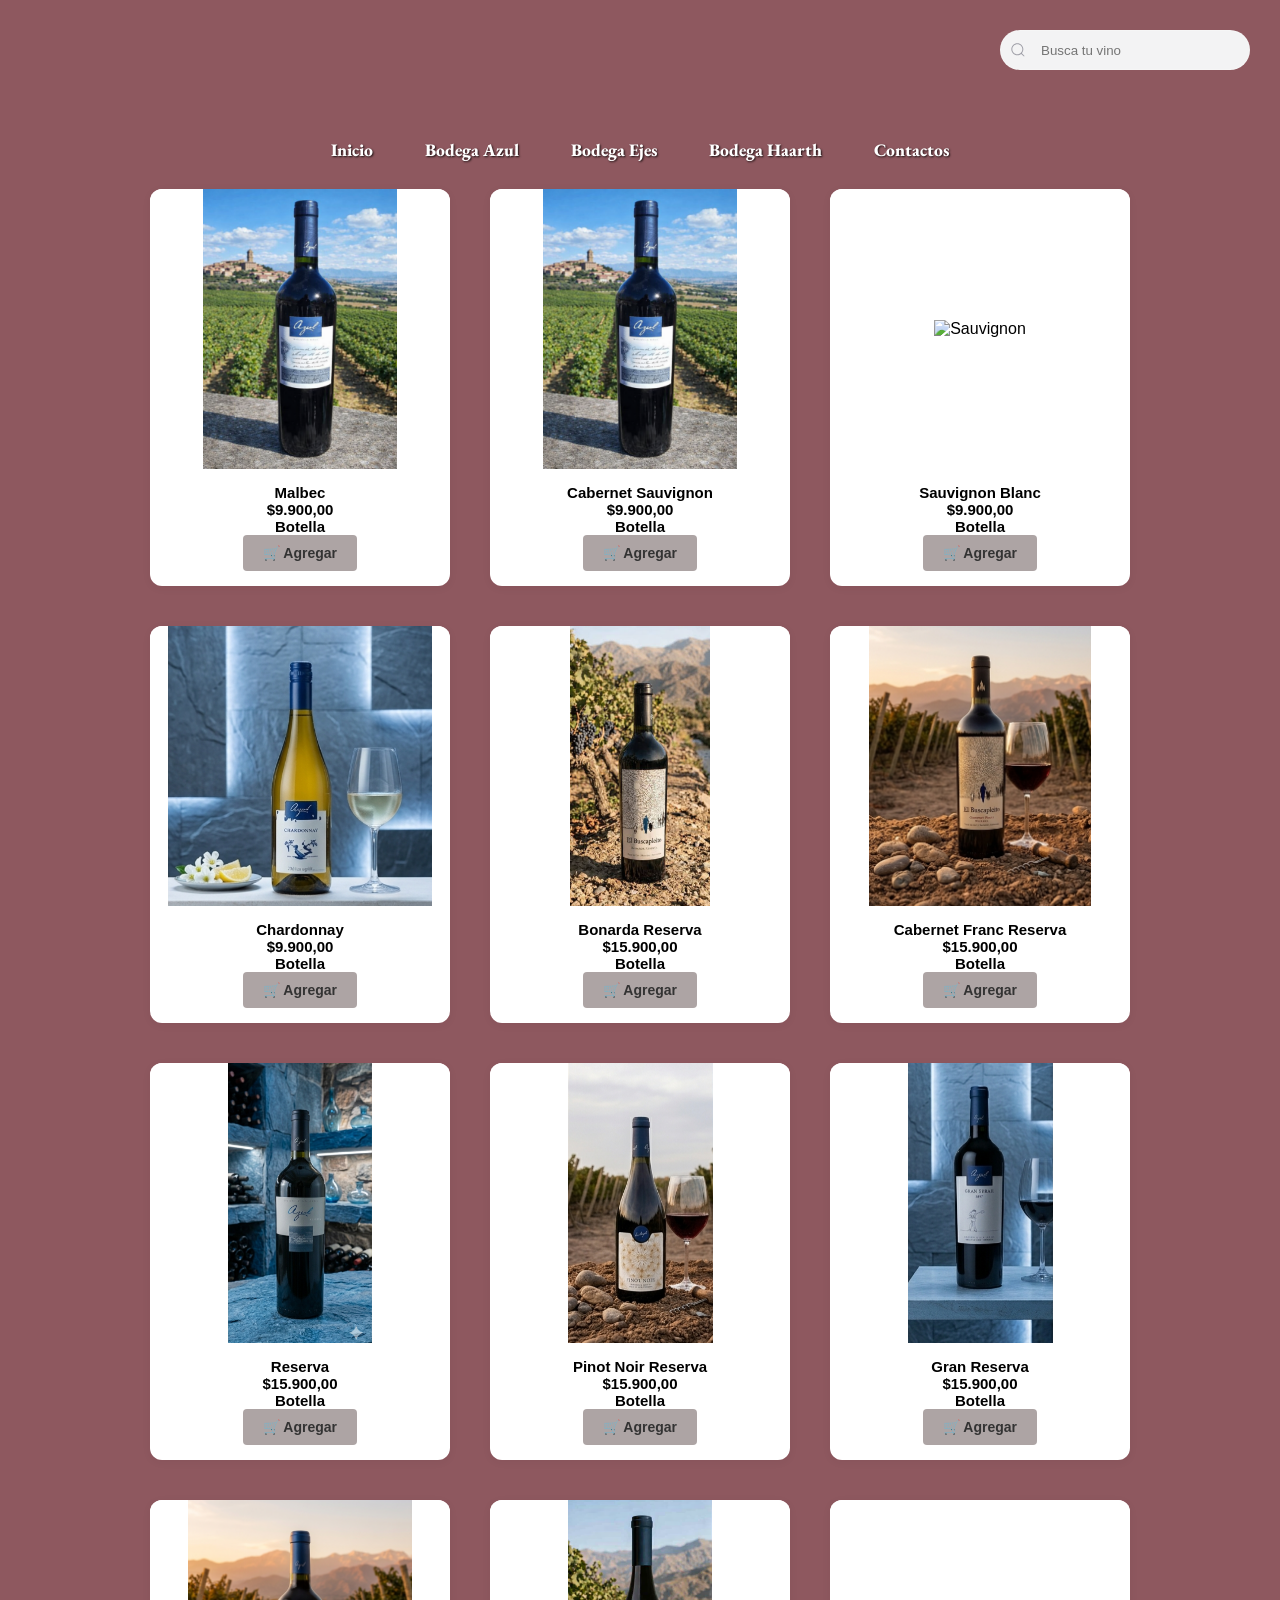
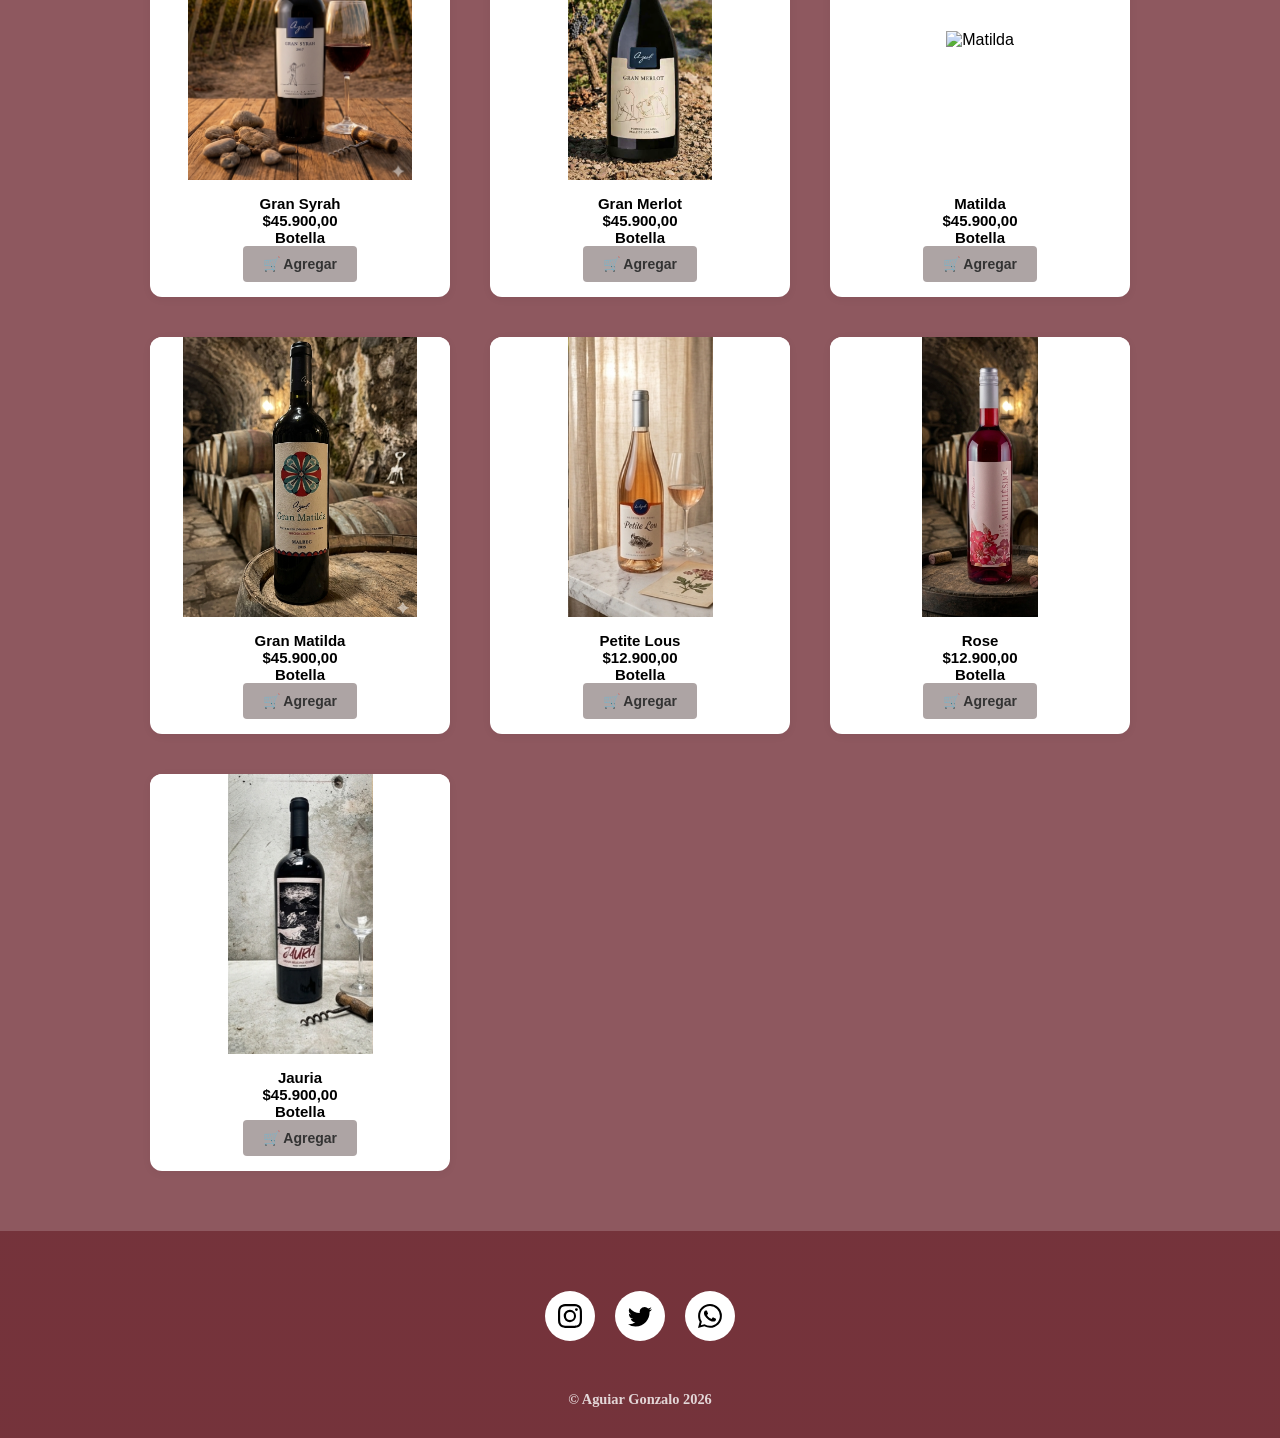
==== Bodega Azul.html @ d410c53e "bodega azul" ====
<!DOCTYPE html>
<html lang="en">

<head>
  <meta charset="UTF-8">
  <meta name="viewport" content="width=device-width, initial-scale=1.0">
  <meta name="robots" content="index, follow">
  <link rel="canonical" href="[https://www.tusitio.com/](https://www.tusitio.com/)">
  <meta property="og:type" content="website">
  <meta property="og:url" content="https://www.tusitio.com/">
  <meta property="og:title" content="Vallecito Vinos | Vinoteca ">
  <meta property="og:description" content="Descripción breve para redes sociales.">
  <meta property="og:image" content="https://www.tusitio.com/img/og-image.jpg">
  <link rel="icon" href="Logo vallecito.jpg" type="jpg">
  <link rel="stylesheet" href="Bodega Azul.css">
  <title>Vallecito Vinos | La Azul </title>

</head>

<body>

  <body>
    <!-- Buscador -->
    <div class="group">
      <svg class="icon" aria-hidden="true" viewBox="0 0 24 24">
        <g>
          <path
            d="M21.53 20.47l-3.66-3.66C19.195 15.24 20 13.214 20 11c0-4.97-4.03-9-9-9s-9 4.03-9 9 4.03 9 9 9c2.215 0 4.24-.804 5.808-2.13l3.66 3.66c.147.146.34.22.53.22s.385-.073.53-.22c.295-.293.295-.767.002-1.06zM3.5 11c0-4.135 3.365-7.5 7.5-7.5s7.5 3.365 7.5 7.5-3.365 7.5-7.5 7.5-7.5-3.365-7.5-7.5z">
          </path>
        </g>
      </svg>
      <input placeholder="Busca tu vino" type="Search" class="input">
    </div>
    <label for="menu-toggle" class="hamburguesa">
      <span></span><span></span><span></span>
    </label>
    <nav class="div2">
      <ul id="inicio.html" class="nav">
        <a href="index.html">Inicio</a>
        <a href="Bodega Azul.html">Bodega Azul</a>
        <a href="Bodega Ejes.html">Bodega Ejes</a>
        <a href="Bodega Haarth">Bodega Haarth</a>
        <a href="Contactos">Contactos</a>
      </ul>
    </nav>
   <div class="azul">
    <!-- MALBEC -->
    <div class="card">
        <div class="contenedor-foto">
            <img src="Bodega Azul/Malbec.png" alt="Malbec" class="img-grid">
        </div>
        <div class="botellas">
            <p>Malbec</p>
            <p class="precio">$9.900,00</p>
            <p class="unidad">Botella</p>
            <a href="#" class="carrito">🛒 Agregar</a>
        </div>
    </div>

    <!-- CABERNET SAUVIGNON -->
    <div class="card">
        <div class="contenedor-foto">
            <img src="Bodega Azul/Cabernet Sauvignon.png" alt="Cabernet" class="img-grid">
        </div>
        <div class="botellas">
            <p>Cabernet Sauvignon</p>
            <p class="precio">$9.900,00</p>
            <p class="unidad">Botella</p>
            <a href="#" class="carrito">🛒 Agregar</a>
        </div>
    </div>

    <!-- SAUVIGNON BLANC -->
    <div class="card">
        <div class="contenedor-foto">
            <img src="Bodega Azul/Sauvignon Blanc.PNG" alt="Sauvignon" class="img-grid">
        </div>
        <div class="botellas">
            <p>Sauvignon Blanc</p>
            <p class="precio">$9.900,00</p>
            <p class="unidad">Botella</p>
            <a href="#" class="carrito">🛒 Agregar</a>
        </div>
    </div>

    <!-- CHARDONNAY -->
    <div class="card">
        <div class="contenedor-foto">
            <img src="Bodega Azul/Chardonnay.PNG" alt="Chardonnay" class="img-grid">
        </div>
        <div class="botellas">
            <p>Chardonnay</p>
            <p class="precio">$9.900,00</p>
            <p class="unidad">Botella</p>
            <a href="#" class="carrito">🛒 Agregar</a>
        </div>
    </div>

    <!-- BONARDA RESERVA -->
    <div class="card">
        <div class="contenedor-foto">
            <img src="Bodega Azul/Bonarda.PNG" alt="Bonarda" class="img-grid">
        </div>
        <div class="botellas">
            <p>Bonarda Reserva</p>
            <p class="precio">$15.900,00</p>
            <p class="unidad">Botella</p>
            <a href="#" class="carrito">🛒 Agregar</a>
        </div>
    </div>

    <!-- CABERNET FRANC RESERVA -->
    <div class="card">
        <div class="contenedor-foto">
            <img src="Bodega Azul/Cabernet Franc.PNG" alt="Cabernet Franc" class="img-grid">
        </div>
        <div class="botellas">
            <p>Cabernet Franc Reserva</p>
            <p class="precio">$15.900,00</p>
            <p class="unidad">Botella</p>
            <a href="#" class="carrito">🛒 Agregar</a>
        </div>
    </div>

    <!-- RESERVA -->
    <div class="card">
        <div class="contenedor-foto">
            <img src="Bodega Azul/Reserva.PNG" alt="Reserva" class="img-grid">
        </div>
        <div class="botellas">
            <p>Reserva</p>
            <p class="precio">$15.900,00</p>
            <p class="unidad">Botella</p>
            <a href="#" class="carrito">🛒 Agregar</a>
        </div>
    </div>

    <!-- PINOT NOIR RESERVA -->
    <div class="card">
        <div class="contenedor-foto">
            <img src="Bodega Azul/Pinot Noir.PNG" alt="Pinot Noir" class="img-grid">
        </div>
        <div class="botellas">
            <p>Pinot Noir Reserva</p>
            <p class="precio">$15.900,00</p>
            <p class="unidad">Botella</p>
            <a href="#" class="carrito">🛒 Agregar</a>
        </div>
    </div>

    <!-- GRAN RESERVA -->
    <div class="card">
        <div class="contenedor-foto">
            <img src="Bodega Azul/Gran Reserva.PNG" alt="Gran Reserva" class="img-grid">
        </div>
        <div class="botellas">
            <p>Gran Reserva</p>
            <p class="precio">$15.900,00</p>
            <p class="unidad">Botella</p>
            <a href="#" class="carrito">🛒 Agregar</a>
        </div>
    </div>

    <!-- GRAN SYRAH -->
    <div class="card">
        <div class="contenedor-foto">
            <img src="Bodega Azul/Gran Syrah.png" alt="Gran Syrah" class="img-grid">
        </div>
        <div class="botellas">
            <p>Gran Syrah</p>
            <p class="precio">$45.900,00</p>
            <p class="unidad">Botella</p>
            <a href="#" class="carrito">🛒 Agregar</a>
        </div>
    </div>

    <!-- GRAN MERLOT -->
    <div class="card">
        <div class="contenedor-foto">
            <img src="Bodega Azul/Gran Merlot.PNG" alt="Gran Merlot" class="img-grid">
        </div>
        <div class="botellas">
            <p>Gran Merlot</p>
            <p class="precio">$45.900,00</p>
            <p class="unidad">Botella</p>
            <a href="#" class="carrito">🛒 Agregar</a>
        </div>
    </div>

    <!-- MATILDA -->
    <div class="card">
        <div class="contenedor-foto">
            <img src="Bodega Azul/Matilda.png" alt="Matilda" class="img-grid">
        </div>
        <div class="botellas">
            <p>Matilda</p>
            <p class="precio">$45.900,00</p>
            <p class="unidad">Botella</p>
            <a href="#" class="carrito">🛒 Agregar</a>
        </div>
    </div>

    <!-- GRAN MATILDA -->
    <div class="card">
        <div class="contenedor-foto">
            <img src="Bodega Azul/Gran Matilda.png" alt="Gran Matilda" class="img-grid">
        </div>
        <div class="botellas">
            <p>Gran Matilda</p>
            <p class="precio">$45.900,00</p>
            <p class="unidad">Botella</p>
            <a href="#" class="carrito">🛒 Agregar</a>
        </div>
    </div>

    <!-- PETITE LOUS -->
    <div class="card">
        <div class="contenedor-foto">
            <img src="Bodega Azul/Petite Lous.PNG" alt="Petite Lous" class="img-grid">
        </div>
        <div class="botellas">
            <p>Petite Lous</p>
            <p class="precio">$12.900,00</p>
            <p class="unidad">Botella</p>
            <a href="#" class="carrito">🛒 Agregar</a>
        </div>
    </div>

    <!-- ROSE -->
    <div class="card">
        <div class="contenedor-foto">
            <img src="Bodega Azul/Rose.PNG" alt="Rose" class="img-grid">
        </div>
        <div class="botellas">
            <p>Rose</p>
            <p class="precio">$12.900,00</p>
            <p class="unidad">Botella</p>
            <a href="#" class="carrito">🛒 Agregar</a>
        </div>
    </div>

    <!-- JAURIA -->
    <div class="card">
        <div class="contenedor-foto">
            <img src="Bodega Azul/Jauria.PNG" alt="Jauria" class="img-grid">
        </div>
        <div class="botellas">
            <p>Jauria</p>
            <p class="precio">$45.900,00</p>
            <p class="unidad">Botella</p>
            <a href="#" class="carrito">🛒 Agregar</a>
        </div>
    </div>
</div>


    <footer class="piedepagina">

      <div class="card2">

        <a class="social-link1">

          <svg viewBox="0 0 16 16" class="bi bi-instagram" fill="currentColor" height="16" width="16"
            xmlns="http://www.w3.org/2000/svg" style="color: black">

            <path fill="black"
              d="M8 0C5.829 0 5.556.01 4.703.048 3.85.088 3.269.222 2.76.42a3.917 3.917 0 0 0-1.417.923A3.927 3.927 0 0 0 .42 2.76C.222 3.268.087 3.85.048 4.7.01 5.555 0 5.827 0 8.001c0 2.172.01 2.444.048 3.297.04.852.174 1.433.372 1.942.205.526.478.972.923 1.417.444.445.89.719 1.416.923.51.198 1.09.333 1.942.372C5.555 15.99 5.827 16 8 16s2.444-.01 3.298-.048c.851-.04 1.434-.174 1.943-.372a3.916 3.916 0 0 0 1.416-.923c.445-.445.718-.891.923-1.417.197-.509.332-1.09.372-1.942C15.99 10.445 16 10.173 16 8s-.01-2.445-.048-3.299c-.04-.851-.175-1.433-.372-1.941a3.926 3.926 0 0 0-.923-1.417A3.911 3.911 0 0 0 13.24.42c-.51-.198-1.092-.333-1.943-.372C10.443.01 10.172 0 7.998 0h.003zm-.717 1.442h.718c2.136 0 2.389.007 3.232.046.78.035 1.204.166 1.486.275.373.145.64.319.92.599.28.28.453.546.598.92.11.281.24.705.275 1.485.039.843.047 1.096.047 3.231s-.008 2.389-.047 3.232c-.035.78-.166 1.203-.275 1.485a2.47 2.47 0 0 1-.599.919c-.28.28-.546.453-.92.598-.28.11-.704.24-1.485.276-.843.038-1.096.047-3.232.047s-2.39-.009-3.233-.047c-.78-.036-1.203-.166-1.485-.276a2.478 2.478 0 0 1-.92-.598 2.48 2.48 0 0 1-.6-.92c-.109-.281-.24-.705-.275-1.485-.038-.843-.046-1.096-.046-3.233 0-2.136.008-2.388.046-3.231.036-.78.166-1.204.276-1.486.145-.373.319-.64.599-.92.28-.28.546-.453.92-.598.282-.11.705-.24 1.485-.276.738-.034 1.024-.044 2.515-.045v.002zm4.988 1.328a.96.96 0 1 0 0 1.92.96.96 0 0 0 0-1.92zm-4.27 1.122a4.109 4.109 0 1 0 0 8.217 4.109 4.109 0 0 0 0-8.217zm0 1.441a2.667 2.667 0 1 1 0 5.334 2.667 2.667 0 0 1 0-5.334z">

            </path>

          </svg>

        </a>

        <a class="social-link2">

          <svg viewBox="0 0 16 16" class="bi bi-twitter" fill="currentColor" height="16" width="16"
            xmlns="http://www.w3.org/2000/svg" style="color: black">

            <path fill="black"
              d="M5.026 15c6.038 0 9.341-5.003 9.341-9.334 0-.14 0-.282-.006-.422A6.685 6.685 0 0 0 16 3.542a6.658 6.658 0 0 1-1.889.518 3.301 3.301 0 0 0 1.447-1.817 6.533 6.533 0 0 1-2.087.793A3.286 3.286 0 0 0 7.875 6.03a9.325 9.325 0 0 1-6.767-3.429 3.289 3.289 0 0 0 1.018 4.382A3.323 3.323 0 0 1 .64 6.575v.045a3.288 3.288 0 0 0 2.632 3.218 3.203 3.203 0 0 1-.865.115 3.23 3.23 0 0 1-.614-.057 3.283 3.283 0 0 0 3.067 2.277A6.588 6.588 0 0 1 .78 13.58a6.32 6.32 0 0 1-.78-.045A9.344 9.344 0 0 0 5.026 15z">

            </path>

          </svg> </a>

        <a class="social-link4">

          <svg viewBox="0 0 16 16" class="bi bi-whatsapp" fill="currentColor" height="16" width="16"
            xmlns="http://www.w3.org/2000/svg" style="color: black">

            <path fill="black"
              d="M13.601 2.326A7.854 7.854 0 0 0 7.994 0C3.627 0 .068 3.558.064 7.926c0 1.399.366 2.76 1.057 3.965L0 16l4.204-1.102a7.933 7.933 0 0 0 3.79.965h.004c4.368 0 7.926-3.558 7.93-7.93A7.898 7.898 0 0 0 13.6 2.326zM7.994 14.521a6.573 6.573 0 0 1-3.356-.92l-.24-.144-2.494.654.666-2.433-.156-.251a6.56 6.56 0 0 1-1.007-3.505c0-3.626 2.957-6.584 6.591-6.584a6.56 6.56 0 0 1 4.66 1.931 6.557 6.557 0 0 1 1.928 4.66c-.004 3.639-2.961 6.592-6.592 6.592zm3.615-4.934c-.197-.099-1.17-.578-1.353-.646-.182-.065-.315-.099-.445.099-.133.197-.513.646-.627.775-.114.133-.232.148-.43.05-.197-.1-.836-.308-1.592-.985-.59-.525-.985-1.175-1.103-1.372-.114-.198-.011-.304.088-.403.087-.088.197-.232.296-.346.1-.114.133-.198.198-.33.065-.134.034-.248-.015-.347-.05-.099-.445-1.076-.612-1.47-.16-.389-.323-.335-.445-.34-.114-.007-.247-.007-.38-.007a.729.729 0 0 0-.529.247c-.182.198-.691.677-.691 1.654 0 .977.71 1.916.81 2.049.098.133 1.394 2.132 3.383 2.992.47.205.84.326 1.129.418.475.152.904.129 1.246.08.38-.058 1.171-.48 1.338-.943.164-.464.164-.86.114-.943-.049-.084-.182-.133-.38-.232z">

            </path>

          </svg>

        </a>

      </div>

      <h2 class="copy">© Aguiar Gonzalo 2026</h2>

    </footer>

  </body>

</html>
---- Bodega Azul.css ----
@import url('https://fonts.googleapis.com/css2?family=EB+Garamond:ital,wght@0,400..800;1,400..800&display=swap');

* {
    box-sizing: border-box;
    /* Fundamental para responsive */
    margin: 0;
    padding: 0;
}

body {
    background-color: rgba(114, 47, 55, 0.8);
    font-family: "EB Garamond", serif;
    overflow-x: hidden;
    /* Evita scroll horizontal */
}

/* --- BUSCADOR --- */
.group {
    display: flex;
    align-items: center;
    position: relative;
    max-width: 250px;
    margin: 30px 30px 20px auto;
}

/* --- MENU DE NAVEGACIÓN --- */
.nav {
    display: flex;
    justify-content: center;
    gap: 20px;
    padding: 20px 0;
    z-index: 1000;
}

.nav a {
    text-decoration: none;
    color: #ffffff;
    font-size: 1.1rem;
    font-weight: 800;
    padding: 8px 16px;
    transition: all 0.4s ease;
    text-shadow: 1px 1px 2px rgba(0, 0, 0, 0.8);
    position: sticky;
    margin-top: 20px;
}

.nav a:hover {
    transform: scale(1.1);
    color: #ffcccb;
}

/* Contenedor de la grilla */
.azul {
 display: grid;
    /* Crea columnas*/
    grid-template-columns: repeat(3, 300px);  
    column-gap: 50px; 
    gap:40px;
    justify-content: center;
    
}

/* LA CARD: Tamaño inamovible */
.card{
    
    width: 300px;
    background-color: white;
    border-radius: 12px;
    overflow: hidden;
    /* Quitamos el borde negro y ponemos una sombra suave */
    box-shadow: 0 2px 10px rgba(0,0,0,0.05);
    display: flex;
    flex-direction: column;
    font-family: 'Oswald', sans-serif; /* Tipografía condensada recomendada */
    
}


/* MARCO PARA LA IMAGEN: Evita que fotos grandes empujen el texto */
.img-grid {
    max-height: 300px;
    max-width: 300px;
    object-fit: contain;
    /* Si la botella se ve chica, bajamos el padding */
    padding: 5px;    
}

.contenedor-foto {
    width: 100%;
    height: 280px;
    background-color: white; /* Gris muy clarito */
    display: flex;
    align-items: center;
    justify-content: center;    
    overflow: hidden;
}

.botellas {
    padding: 15px;
    text-align: center;
    gap:300px;
}

.botellas p {
    margin: 0;
    font-size: 15px;
    font-weight: bold;
    color: #000;
}
.carrito {
    display: inline-block;
    background-color: #ada4a4; /* Gris claro como el de 'Agregar' */
    color: #333;
    padding: 10px 20px;
    text-decoration: none;
    border-radius: 4px;
    font-weight: bold;
    font-size: 14px;
    transition: all 0.4s ease;
}

.carrito:hover {
    background-color: #e0e0e0;
    transform: scale(1.1);
}

.input {
    height: 40px;
    width: 100%;
    padding: 0 1rem 0 2.5rem;
    border: 1px solid rgba(255, 255, 255, 0.2);
    border-radius: 50px;
    background-color: #f3f3f4;
    transition: .3s ease;
}

.icon {
    position: absolute;
    left: 10px;
    fill: #9e9ea7;
    width: 1rem;
    height: 1rem;
}

/* ==========================================
   FOOTER
   ========================================== */

/* El contenedor de los círculos */
.piedepagina {
    display: flex;
    flex-direction: column;
    align-items: center;
    padding: 60px 10% 30px 10%;
    margin-top: 60px;
    background: linear-gradient(rgba(114, 47, 55, 0.9), rgba(114, 47, 55, 0.9));
    width: 100%;
}

/* El contenedor de los círculos */
.card2 {
    display: flex;
    flex-direction: row; /* Asegura que estén uno al lado del otro */
    justify-content: center;
    align-items: center;
    gap: 20px;
    height: auto; /* Quitamos el height fijo de 40px que los cortaba */
    width: auto;
    transform: none; /* Quitamos el translateY que los movía raro */
    margin-bottom: 30px;
    
}

/* Estilo para cada círculo de red social */
.card2 .social-link1, .card2 .social-link2, .card2 .social-link4 {
    display: flex;
    align-items: center;
    justify-content: center;
    width: 50px;  /* Tamaño del círculo */
    height: 50px; 
    background-color: white;
    border-radius: 50%;
    transition: 0.3s;
    text-decoration: none;
    flex-shrink: 0; /* Que no se aplasten */
}

/* Tamaño de los iconos SVG dentro de los círculos */
.card2 svg {
    width: 24px;
    height: 24px;
    fill: #000000; /* Color inicial del icono */
    transition: 0.3s;
}

/* --- EFECTOS HOVER (Tus colores originales) --- */

/* Instagram */
.card2 .social-link1:hover {
    background: linear-gradient(45deg, #f09433 0%, #e6683c 25%, #dc2743 50%, #cc2366 75%, #bc1888 100%);
    animation: bounce_613 0.4s linear;
}

/* Twitter */
.card2 .social-link2:hover {
    background-color: #00ccff;
    animation: bounce_613 0.4s linear;
}

/* WhatsApp */
.card2 .social-link4:hover {
    background-color: #12a50b;
    animation: bounce_613 0.4s linear;
}

/* Cambiar el icono a blanco cuando pasas el mouse */
.card2 a:hover svg {
    fill: #ffffff;
}

/* Copyright centrado */
.copy {
    color: #ffffff;
    font-family: 'Times New Roman', Times, serif;
    font-size: 0.9rem;
    text-align: center;
    width: 100%;
    margin-top: 20px;
    opacity: 0.8;
}

/* Animación de rebote que ya tenías */
@keyframes bounce_613 {
    40% {
        transform: scale(1.4);
    }

    60% {
        transform: scale(0.8);
    }

    80% {
        transform: scale(1.2);
    }

    100% {
        transform: scale(1);
    }
}
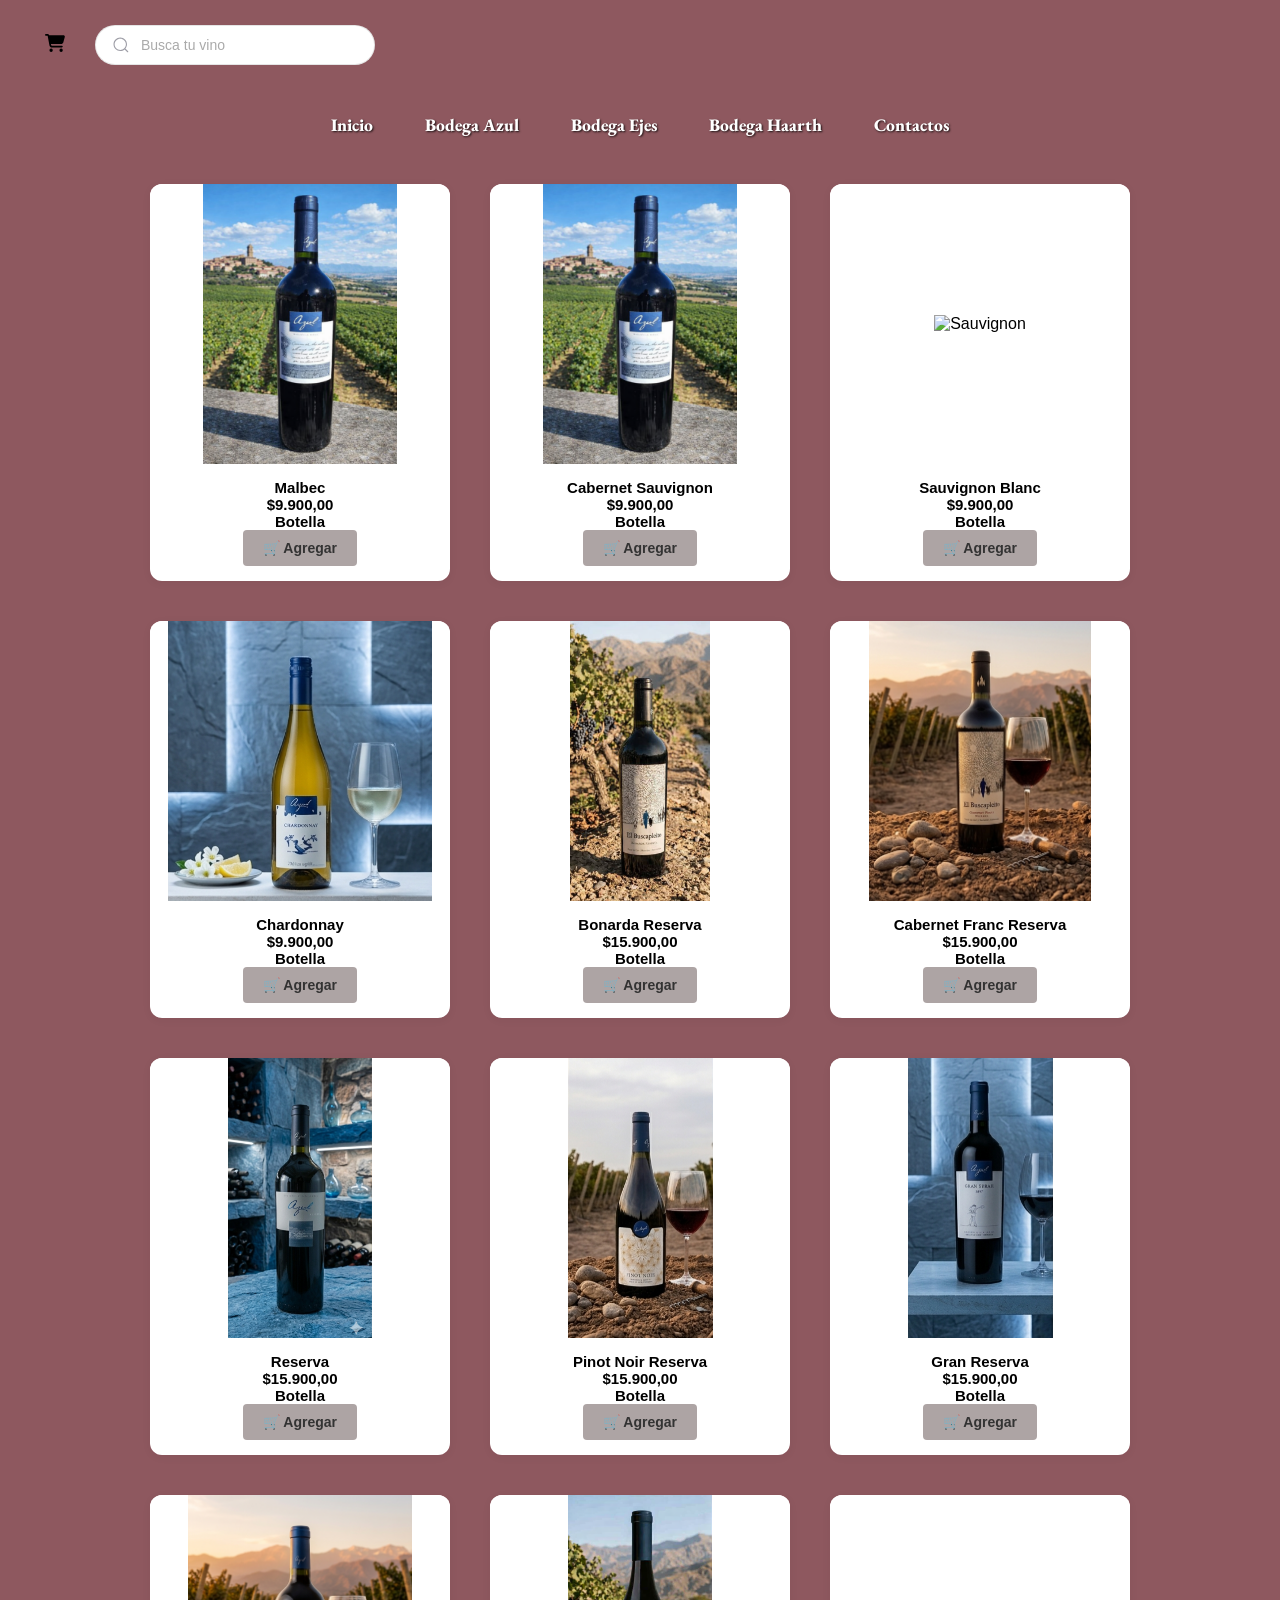
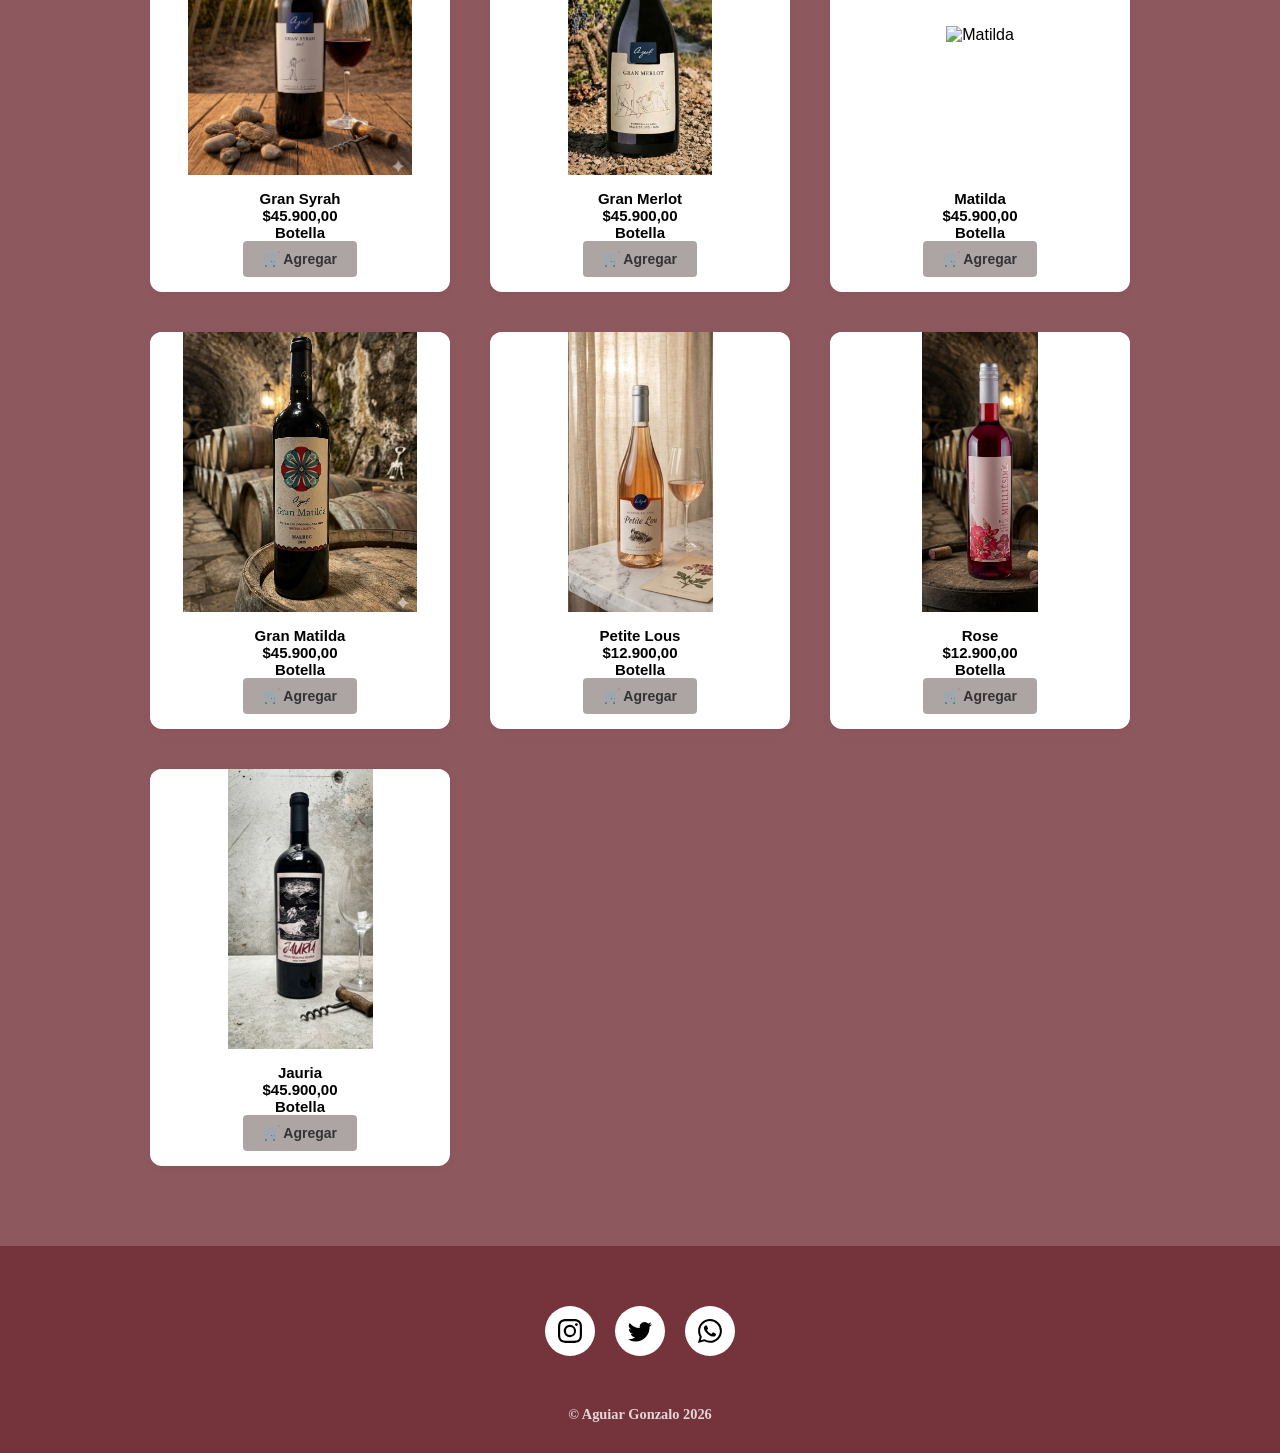
==== commit ea2b5a9f: "la azul" ====
--- a/Bodega Azul.html
+++ b/Bodega Azul.html
@@ -16,24 +16,71 @@
   <title>Vallecito Vinos | La Azul </title>
 
 </head>
-
-<body>
-
+   
   <body>
-    <!-- Buscador -->
-    <div class="group">
-      <svg class="icon" aria-hidden="true" viewBox="0 0 24 24">
-        <g>
-          <path
-            d="M21.53 20.47l-3.66-3.66C19.195 15.24 20 13.214 20 11c0-4.97-4.03-9-9-9s-9 4.03-9 9 4.03 9 9 9c2.215 0 4.24-.804 5.808-2.13l3.66 3.66c.147.146.34.22.53.22s.385-.073.53-.22c.295-.293.295-.767.002-1.06zM3.5 11c0-4.135 3.365-7.5 7.5-7.5s7.5 3.365 7.5 7.5-3.365 7.5-7.5 7.5-7.5-3.365-7.5-7.5z">
+    
+    <!-- ==========================================
+     CHECKBOX OCULTO (PARA EL MENÚ HAMBURGUESA)
+     ========================================== -->
+<input type="checkbox" id="menu-toggle" class="menu-toggle">
+
+<!-- ==========================================
+     OVERLAY (FONDO OSCURO AL ABRIR MENÚ)
+     ========================================== -->
+<div class="menu-overlay"></div>
+
+<!-- ==========================================
+     ENCABEZADO CON CARRITO Y BUSCADOR
+     ========================================== -->
+<div class="encabezado">
+  <div class="carrito-compra">
+    <!-- 1. BLOQUE DEL ÍCONO (Siempre visible) -->
+    <div class="card-icon">
+      <div class="icon-cart-box">
+        <!-- SVG del Carrito de Compras -->
+        <svg height="20" width="20" viewBox="0 0 576 512">
+          <path fill="#000"
+            d="M0 24C0 10.7 10.7 0 24 0H69.5c22 0 41.5 12.8 50.6 32h411c26.3 0 45.5 25 38.6 50.4l-41 152.3c-8.5 31.4-37 53.3-69.5 53.3H170.7l5.4 28.5c2.2 11.3 12.1 19.5 23.6 19.5H488c13.3 0 24 10.7 24 24s-10.7 24-24 24H199.7c-34.6 0-64.3-24.6-70.7-58.5L77.4 54.5c-.7-3.8-4-6.5-7.9-6.5H24C10.7 48 0 37.3 0 24zM128 464a48 48 0 1 1 96 0 48 48 0 1 1 -96 0zm336-48a48 48 0 1 1 0 96 48 48 0 1 1 0-96z">
           </path>
-        </g>
-      </svg>
-      <input placeholder="Busca tu vino" type="Search" class="input">
-    </div>
-    <label for="menu-toggle" class="hamburguesa">
-      <span></span><span></span><span></span>
-    </label>
+        </svg>
+      </div>
+    </div>
+
+    <!-- 2. BLOQUE DE LA TARJETA (Aparece con el CSS Hover) -->
+    <div class="card-wrapper">
+      <div class="close-icon-box">
+        <svg height="20" width="20" viewBox="0 0 352 512">
+          <path fill="#000"
+            d="M342.6 150.6c12.5-12.5 12.5-32.8 0-45.3s-32.8-12.5-45.3 0L192 210.7 86.6 105.4c-12.5-12.5-32.8-12.5-45.3 0s-12.5 32.8 0 45.3L146.7 256 41.4 361.4c-12.5 12.5-12.5 32.8 0 45.3s32.8 12.5 45.3 0L192 301.3 297.4 406.6c12.5 12.5 32.8 12.5 45.3 0s12.5-32.8 0-45.3L237.3 256 342.6 150.6z">
+          </path>
+        </svg>
+      </div>
+      <p class="cart-empty">Tu carrito está vacío</p>
+      <button class="button">
+        <p>ver carrito</p>
+      </button>
+    </div>
+  </div>
+
+  <div class="buscador">
+    <svg class="icon" aria-hidden="true" viewBox="0 0 24 24">
+      <g>
+        <path d="M21.53 20.47l-3.66-3.66C19.195 15.24 20 13.214 20 11c0-4.97-4.03-9-9-9s-9 4.03-9 9 4.03 9 9 9c2.215 0 4.24-.804 5.808-2.13l3.66 3.66c.147.146.34.22.53.22s.385-.073.53-.22c.295-.293.295-.767.002-1.06zM3.5 11c0-4.135 3.365-7.5 7.5-7.5s7.5 3.365 7.5 7.5-3.365 7.5-7.5 7.5-7.5-3.365-7.5-7.5z">
+        </path>
+      </g>
+    </svg>
+    <input placeholder="Busca tu vino" type="Search" class="input">
+  </div>
+</div>
+
+<!-- ==========================================
+     BOTÓN HAMBURGUESA (LAS 3 RAYITAS)
+     ========================================== -->
+<label for="menu-toggle" class="menu-hamburguesa">
+  <span></span>
+  <span></span>
+  <span></span>
+</label>
     <nav class="div2">
       <ul id="inicio.html" class="nav">
         <a href="index.html">Inicio</a>
--- a/Bodega Azul.css
+++ b/Bodega Azul.css
@@ -2,7 +2,6 @@
 
 * {
     box-sizing: border-box;
-    /* Fundamental para responsive */
     margin: 0;
     padding: 0;
 }
@@ -11,19 +10,248 @@
     background-color: rgba(114, 47, 55, 0.8);
     font-family: "EB Garamond", serif;
     overflow-x: hidden;
-    /* Evita scroll horizontal */
-}
-
-/* --- BUSCADOR --- */
-.group {
-    display: flex;
-    align-items: center;
+}
+
+/* ==========================================
+   MENÚ HAMBURGUESA (ESTILOS BASE)
+   ========================================== */
+.menu-toggle {
+    display: none;
+}
+
+.menu-hamburguesa {
+    display: none;
+    flex-direction: column;
+    justify-content: space-between;
+    width: 30px;
+    height: 22px;
+    cursor: pointer;
+    z-index: 1002;
+    position: absolute;
+    top: 30px;
+    left: 20px;
+}
+
+.menu-hamburguesa span {
+    display: block;
+    width: 100%;
+    height: 3px;
+    background-color: #ffffff;
+    border-radius: 3px;
+    transition: all 0.3s ease-in-out;
+}
+
+.menu-toggle:checked ~ .menu-hamburguesa span:nth-child(1) {
+    transform: translateY(9.5px) rotate(45deg);
+}
+
+.menu-toggle:checked ~ .menu-hamburguesa span:nth-child(2) {
+    opacity: 0;
+    transform: scaleX(0);
+}
+
+.menu-toggle:checked ~ .menu-hamburguesa span:nth-child(3) {
+    transform: translateY(-9.5px) rotate(-45deg);
+}
+
+.menu-overlay {
+    position: fixed;
+    top: 0;
+    left: 0;
+    width: 100%;
+    height: 100%;
+    background-color: rgba(0, 0, 0, 0.6);
+    backdrop-filter: blur(3px);
+    z-index: 998;
+    opacity: 0;
+    visibility: hidden;
+    transition: all 0.3s ease;
+    pointer-events: none;
+}
+
+.menu-toggle:checked ~ .menu-overlay {
+    opacity: 1;
+    visibility: visible;
+    pointer-events: auto;
+}
+
+/* Menú de navegación para versión hamburguesa */
+.nav-menu {
+    position: fixed;
+    top: 0;
+    left: -280px;
+    width: 280px;
+    height: 100%;
+    background-color: rgba(114, 47, 55, 0.95);
+    backdrop-filter: blur(10px);
+    z-index: 1000;
+    transition: left 0.3s ease;
+    padding-top: 80px;
+}
+
+.menu-toggle:checked ~ .nav-menu {
+    left: 0;
+}
+
+.nav-menu a {
+    display: block;
+    text-decoration: none;
+    color: #ffffff;
+    font-size: 1.2rem;
+    font-weight: 800;
+    padding: 15px 30px;
+    transition: all 0.3s ease;
+    border-bottom: 1px solid rgba(255,255,255,0.2);
+}
+
+.nav-menu a:hover {
+    background-color: rgba(255,255,255,0.2);
+    padding-left: 40px;
+}
+
+/* ==========================================
+   ENCABEZADO (CARRITO + BUSCADOR)
+   ========================================== */
+.encabezado {
+    display: flex;
+    align-items: center;
+    justify-content: flex-start;
+    gap: 20px;
+    margin-top: 25px;
+    margin-left: 35px;
+    margin-right: 35px;
     position: relative;
-    max-width: 250px;
-    margin: 30px 30px 20px auto;
-}
-
-/* --- MENU DE NAVEGACIÓN --- */
+}
+
+.buscador {
+    position: relative;
+    display: flex;
+    align-items: center;
+    height: 40px;
+    width: 280px;
+    border-radius: 50px;
+    background-color: #ffffff;
+    border: 1px solid rgba(0, 0, 0, 0.1);
+    transition: .3s ease;
+}
+
+.icon {
+    position: absolute;
+    left: 16px;
+    fill: #9e9ea7;
+    width: 18px;
+    height: 18px;
+    pointer-events: none;
+}
+
+.input {
+    border: none;
+    outline: none;
+    background: transparent;
+    height: 100%;
+    width: 100%;
+    padding: 0 20px 0 45px;
+    border-radius: 50px;
+    font-size: 14px;
+    color: #333;
+}
+
+.input::placeholder {
+    color: #aaa;
+}
+
+/* ==========================================
+   CARRITO DE COMPRAS
+   ========================================== */
+.carrito-compra {
+    position: relative;
+    display: flex;
+    align-items: center;
+}
+
+.card-icon {
+    width: 40px;
+    height: 40px;
+    display: flex;
+    align-items: center;
+    justify-content: center;
+    cursor: pointer;
+    transition: transform 0.3s ease-in-out;
+}
+
+.carrito-compra:hover .card-icon {
+    transform: scale(1.05) translateY(-3px);
+}
+
+.card-wrapper {
+    position: absolute;
+    top: 100%;
+    left: 0;
+    right: auto;
+    width: 280px;
+    background-color: #ffffff;
+    border: 1px solid #e0e0e0;
+    border-radius: 12px;
+    padding: 20px;
+    box-shadow: 0 10px 25px rgba(0, 0, 0, 0.1);
+    margin-top: 10px;
+    z-index: 100;
+    opacity: 0;
+    visibility: hidden;
+    transform: translateY(15px);
+    transition: transform 0.3s ease-in-out, opacity 0.3s ease-in-out, visibility 0.3s ease-in-out;
+}
+
+.carrito-compra:hover .card-wrapper {
+    opacity: 1;
+    visibility: visible;
+    transform: translateY(0);
+}
+
+.close-icon-box {
+    position: absolute;
+    top: 12px;
+    right: 12px;
+    cursor: pointer;
+    opacity: 0.5;
+    transition: opacity 0.2s;
+}
+
+.close-icon-box:hover {
+    opacity: 1;
+}
+
+.cart-empty {
+    color: #757575;
+    font-size: 14px;
+    text-align: center;
+    margin: 20px 0;
+}
+
+.button {
+    width: 100%;
+    background-color: #000000;
+    color: #ffffff;
+    border: none;
+    padding: 10px 15px;
+    border-radius: 6px;
+    cursor: pointer;
+    font-weight: 500;
+    transition: background-color 0.2s;
+}
+
+.button:hover {
+    background-color: #333333;
+}
+
+.button p {
+    margin: 0;
+    text-transform: uppercase;
+    font-size: 14px;
+    letter-spacing: 1px;
+}
+
+/* --- MENU DE NAVEGACIÓN (versión desktop) --- */
 .nav {
     display: flex;
     justify-content: center;
@@ -40,7 +268,6 @@
     padding: 8px 16px;
     transition: all 0.4s ease;
     text-shadow: 1px 1px 2px rgba(0, 0, 0, 0.8);
-    position: sticky;
     margin-top: 20px;
 }
 
@@ -51,54 +278,46 @@
 
 /* Contenedor de la grilla */
 .azul {
- display: grid;
-    /* Crea columnas*/
-    grid-template-columns: repeat(3, 300px);  
-    column-gap: 50px; 
-    gap:40px;
+    display: grid;
+    grid-template-columns: repeat(3, 300px);
+    column-gap: 50px;
+    gap: 40px;
     justify-content: center;
-    
-}
-
-/* LA CARD: Tamaño inamovible */
-.card{
-    
+    padding: 20px;
+}
+
+/* LA CARD */
+.card {
     width: 300px;
     background-color: white;
     border-radius: 12px;
     overflow: hidden;
-    /* Quitamos el borde negro y ponemos una sombra suave */
     box-shadow: 0 2px 10px rgba(0,0,0,0.05);
     display: flex;
     flex-direction: column;
-    font-family: 'Oswald', sans-serif; /* Tipografía condensada recomendada */
-    
-}
-
-
-/* MARCO PARA LA IMAGEN: Evita que fotos grandes empujen el texto */
+    font-family: 'Oswald', sans-serif;
+}
+
 .img-grid {
     max-height: 300px;
     max-width: 300px;
     object-fit: contain;
-    /* Si la botella se ve chica, bajamos el padding */
-    padding: 5px;    
+    padding: 5px;
 }
 
 .contenedor-foto {
     width: 100%;
     height: 280px;
-    background-color: white; /* Gris muy clarito */
-    display: flex;
-    align-items: center;
-    justify-content: center;    
+    background-color: white;
+    display: flex;
+    align-items: center;
+    justify-content: center;
     overflow: hidden;
 }
 
 .botellas {
     padding: 15px;
     text-align: center;
-    gap:300px;
 }
 
 .botellas p {
@@ -107,9 +326,10 @@
     font-weight: bold;
     color: #000;
 }
+
 .carrito {
     display: inline-block;
-    background-color: #ada4a4; /* Gris claro como el de 'Agregar' */
+    background-color: #ada4a4;
     color: #333;
     padding: 10px 20px;
     text-decoration: none;
@@ -124,29 +344,9 @@
     transform: scale(1.1);
 }
 
-.input {
-    height: 40px;
-    width: 100%;
-    padding: 0 1rem 0 2.5rem;
-    border: 1px solid rgba(255, 255, 255, 0.2);
-    border-radius: 50px;
-    background-color: #f3f3f4;
-    transition: .3s ease;
-}
-
-.icon {
-    position: absolute;
-    left: 10px;
-    fill: #9e9ea7;
-    width: 1rem;
-    height: 1rem;
-}
-
 /* ==========================================
    FOOTER
    ========================================== */
-
-/* El contenedor de los círculos */
 .piedepagina {
     display: flex;
     flex-direction: column;
@@ -157,68 +357,56 @@
     width: 100%;
 }
 
-/* El contenedor de los círculos */
 .card2 {
     display: flex;
-    flex-direction: row; /* Asegura que estén uno al lado del otro */
+    flex-direction: row;
     justify-content: center;
     align-items: center;
     gap: 20px;
-    height: auto; /* Quitamos el height fijo de 40px que los cortaba */
+    height: auto;
     width: auto;
-    transform: none; /* Quitamos el translateY que los movía raro */
     margin-bottom: 30px;
-    
-}
-
-/* Estilo para cada círculo de red social */
+}
+
 .card2 .social-link1, .card2 .social-link2, .card2 .social-link4 {
     display: flex;
     align-items: center;
     justify-content: center;
-    width: 50px;  /* Tamaño del círculo */
-    height: 50px; 
+    width: 50px;
+    height: 50px;
     background-color: white;
     border-radius: 50%;
     transition: 0.3s;
     text-decoration: none;
-    flex-shrink: 0; /* Que no se aplasten */
-}
-
-/* Tamaño de los iconos SVG dentro de los círculos */
+    flex-shrink: 0;
+}
+
 .card2 svg {
     width: 24px;
     height: 24px;
-    fill: #000000; /* Color inicial del icono */
+    fill: #000000;
     transition: 0.3s;
 }
 
-/* --- EFECTOS HOVER (Tus colores originales) --- */
-
-/* Instagram */
 .card2 .social-link1:hover {
     background: linear-gradient(45deg, #f09433 0%, #e6683c 25%, #dc2743 50%, #cc2366 75%, #bc1888 100%);
     animation: bounce_613 0.4s linear;
 }
 
-/* Twitter */
 .card2 .social-link2:hover {
     background-color: #00ccff;
     animation: bounce_613 0.4s linear;
 }
 
-/* WhatsApp */
 .card2 .social-link4:hover {
     background-color: #12a50b;
     animation: bounce_613 0.4s linear;
 }
 
-/* Cambiar el icono a blanco cuando pasas el mouse */
 .card2 a:hover svg {
     fill: #ffffff;
 }
 
-/* Copyright centrado */
 .copy {
     color: #ffffff;
     font-family: 'Times New Roman', Times, serif;
@@ -229,21 +417,211 @@
     opacity: 0.8;
 }
 
-/* Animación de rebote que ya tenías */
 @keyframes bounce_613 {
-    40% {
-        transform: scale(1.4);
-    }
-
-    60% {
-        transform: scale(0.8);
-    }
-
-    80% {
-        transform: scale(1.2);
-    }
-
-    100% {
-        transform: scale(1);
+    40% { transform: scale(1.4); }
+    60% { transform: scale(0.8); }
+    80% { transform: scale(1.2); }
+    100% { transform: scale(1); }
+}
+
+/* ==========================================
+   MEDIA QUERIES RESPONSIVE
+   ========================================== */
+
+/* Pantallas de 1200px */
+@media (max-width: 1200px) {
+    .azul {
+        grid-template-columns: repeat(3, 280px);
+        gap: 30px;
+    }
+    
+    .card, .azul .card {
+        width: 280px;
+    }
+    
+    .contenedor-foto {
+        height: 260px;
+    }
+}
+
+/* Pantallas de 1024px - Buscador y carrito centrados */
+@media (max-width: 1024px) {
+    .encabezado {
+        justify-content: center;
+        margin-left: 0;
+        margin-right: 0;
+    }
+    
+    .azul {
+        grid-template-columns: repeat(2, 300px);
+        gap: 40px;
+    }
+    
+    .buscador {
+        width: 260px;
+    }
+}
+
+/* Pantallas de 650px - Menú hamburguesa activo + Cards optimizadas */
+@media (max-width: 650px) {
+    /* Ocultar menú de navegación normal */
+    .nav {
+        display: none;
+    }
+    
+    /* Mostrar menú hamburguesa */
+    .menu-hamburguesa {
+        display: flex;
+    }
+    
+    /* Centrar buscador y carrito */
+    .encabezado {
+        justify-content: center;
+        margin-left: 0;
+        margin-right: 0;
+        gap: 15px;
+    }
+    
+    .buscador {
+        width: 200px;
+    }
+    
+    .buscador .input {
+        font-size: 12px;
+        padding: 0 15px 0 40px;
+    }
+    
+    .buscador .icon {
+        left: 12px;
+        width: 16px;
+        height: 16px;
+    }
+    
+    /* ==========================================
+       GRID Y CARDS OPTIMIZADAS PARA MÓVIL
+       ========================================== */
+    .azul {
+        display: grid;
+        grid-template-columns: repeat(2, 1fr);  /* 2 columnas en móvil */
+        gap: 15px;
+        padding: 15px;
+    }
+    
+    /* Card más compacta */
+    .card {
+        width: 100%;           /* Ocupa todo el ancho de su columna */
+        max-width: none;
+        border-radius: 10px;
+    }
+    
+    /* Contenedor de imagen más pequeño */
+    .contenedor-foto {
+        height: 180px;         /* Reducido de 280px a 180px */
+        padding: 10px;
+    }
+    
+    /* Imagen dentro de la card */
+    .img-grid {
+        max-height: 150px;
+        max-width: 150px;
+        padding: 5px;
+    }
+    
+    /* Contenedor de texto */
+    .botellas {
+        padding: 10px;
+    }
+    
+    /* Nombre del vino */
+    .botellas p {
+        font-size: 13px;
+        margin-bottom: 8px;
+    }
+    
+    /* Precio */
+    .botellas p:first-of-type {
+        font-size: 14px;
+        font-weight: bold;
+    }
+    
+    /* Botón Agregar más práctico para móvil */
+    .carrito {
+        display: block;
+        width: 100%;           /* Botón de ancho completo */
+        padding: 10px 12px;
+        font-size: 12px;
+        text-align: center;
+        border-radius: 8px;
+        margin-top: 5px;
+    }
+    
+    /* Efecto táctil (sin hover en móvil) */
+    .carrito:active {
+        transform: scale(0.98);
+        background-color: #d4d4d4;
+    }
+    
+    /* Footer responsive */
+    .piedepagina {
+        padding: 40px 20px 20px 20px;
+        margin-top: 40px;
+    }
+    
+    .card2 {
+        gap: 15px;
+    }
+    
+    .card2 .social-link1, 
+    .card2 .social-link2, 
+    .card2 .social-link4 {
+        width: 45px;
+        height: 45px;
+    }
+    
+    .card2 svg {
+        width: 20px;
+        height: 20px;
+    }
+    
+    .copy {
+        font-size: 0.75rem;
+    }
+}
+
+/* Ajuste extra para pantallas muy pequeñas (menos de 480px) */
+@media (max-width: 480px) {
+    .azul {
+        gap: 12px;
+        padding: 12px;
+    }
+    
+    .contenedor-foto {
+        height: 160px;
+    }
+    
+    .img-grid {
+        max-height: 130px;
+        max-width: 130px;
+    }
+    
+    .botellas p {
+        font-size: 12px;
+    }
+    
+    .botellas p:first-of-type {
+        font-size: 13px;
+    }
+    
+    .carrito {
+        padding: 8px 10px;
+        font-size: 11px;
+    }
+    
+    .buscador {
+        width: 180px;
+    }
+    
+    .encabezado {
+        gap: 12px;
     }
 }
